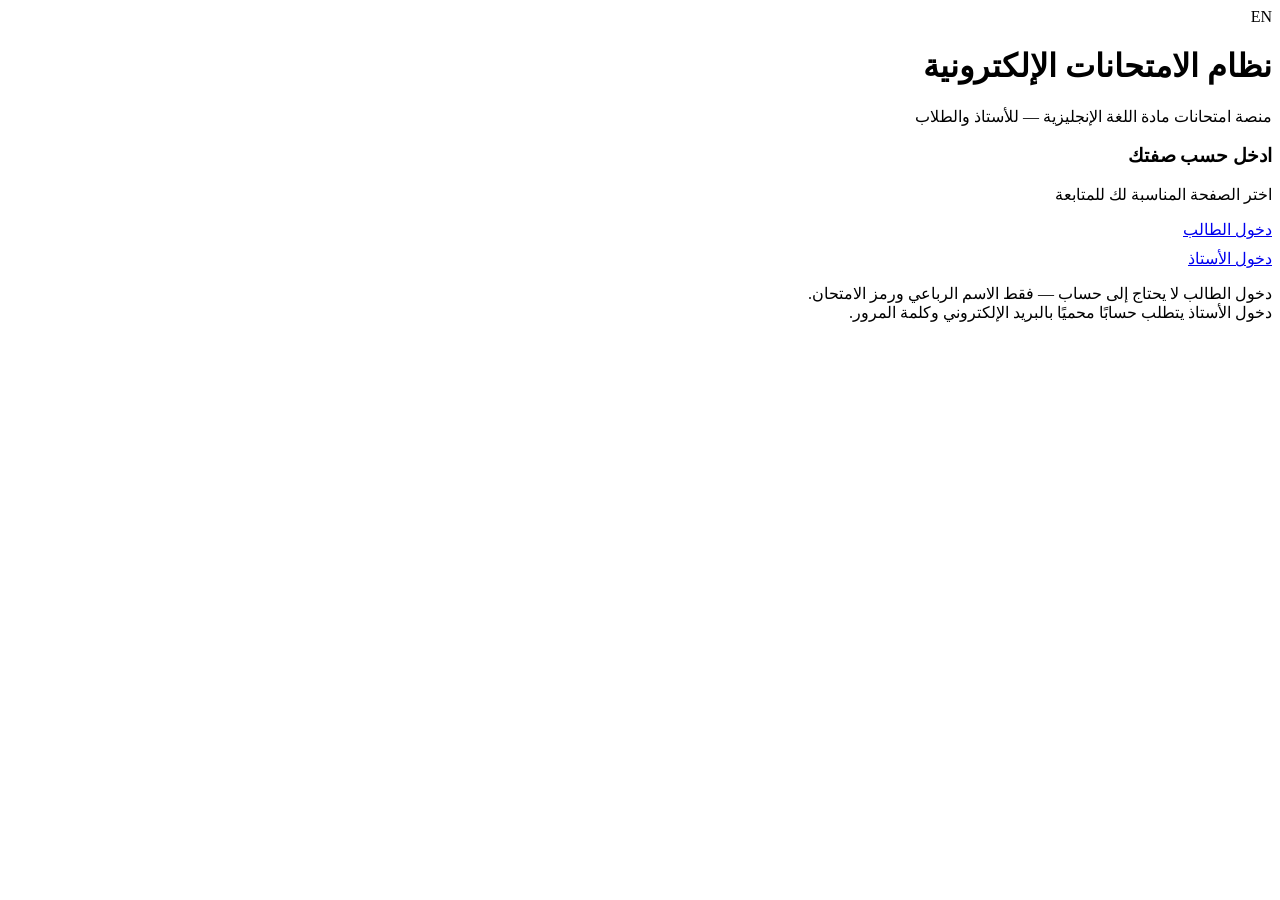
==== index.html @ 220fe3d7 "Add files via upload" ====
<!DOCTYPE html>
<html lang="ar" dir="rtl">
<head>
<meta charset="UTF-8" />
<meta name="viewport" content="width=device-width, initial-scale=1" />
<title>نظام الامتحانات الإلكترونية — اللغة الإنجليزية</title>
<link rel="stylesheet" href="css/style.css" />
</head>
<body>
  <div class="center-page">
    <div class="container-narrow text-center">
      <div class="login-hero">
        <div class="mark">EN</div>
        <h1>نظام الامتحانات الإلكترونية</h1>
        <p class="muted">منصة امتحانات مادة اللغة الإنجليزية — للأستاذ والطلاب</p>
      </div>

      <div class="card">
        <h3>ادخل حسب صفتك</h3>
        <p class="muted small mb-0">اختر الصفحة المناسبة لك للمتابعة</p>
        <div class="mt-16" style="display:flex; flex-direction:column; gap:10px;">
          <a class="btn btn-primary btn-block" href="student-login.html">دخول الطالب</a>
          <a class="btn btn-outline btn-block" href="teacher-login.html">دخول الأستاذ</a>
        </div>
      </div>

      <p class="muted small mt-24">
        دخول الطالب لا يحتاج إلى حساب — فقط الاسم الرباعي ورمز الامتحان.<br />
        دخول الأستاذ يتطلب حسابًا محميًا بالبريد الإلكتروني وكلمة المرور.
      </p>
    </div>
  </div>
</body>
</html>
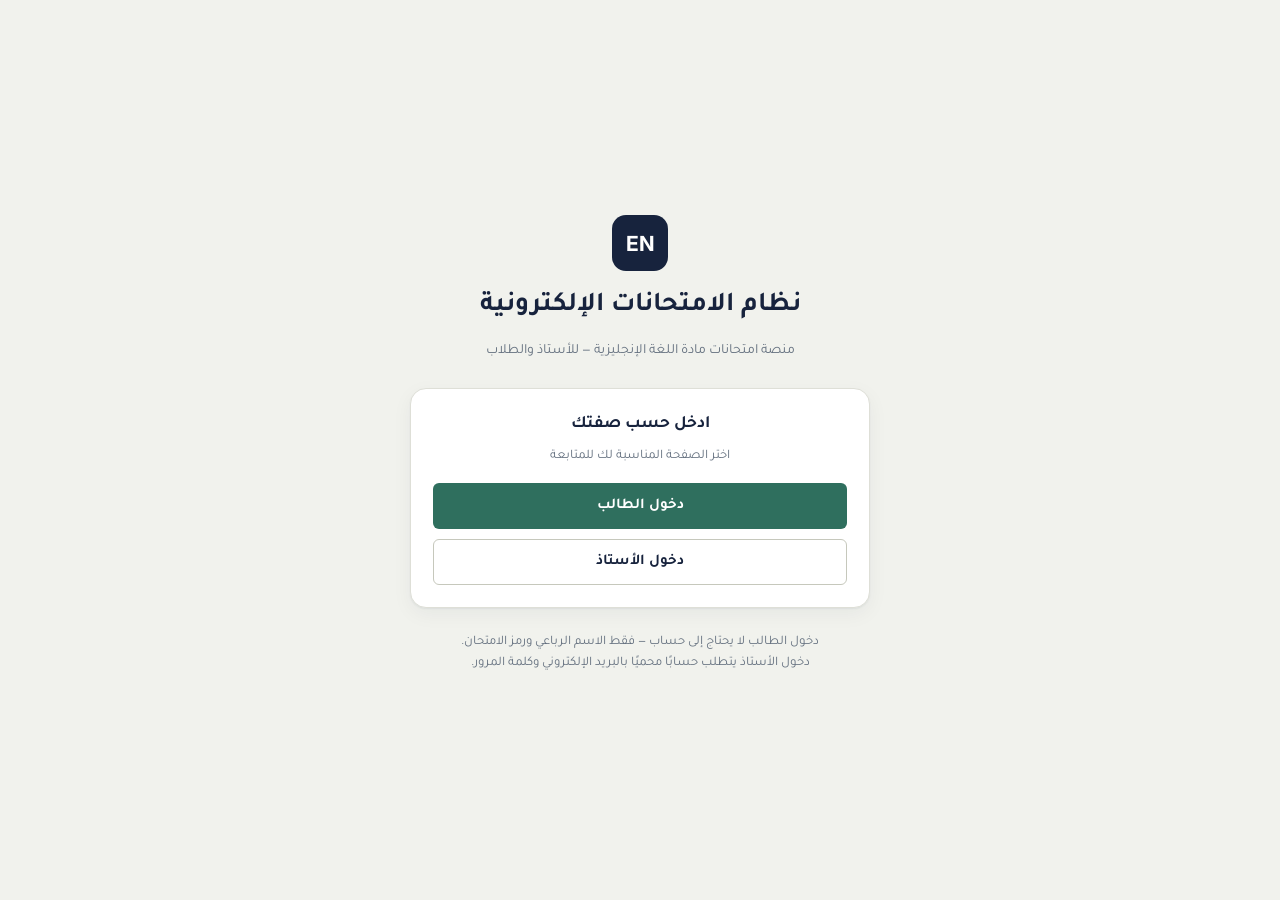
==== commit 4d48183d: "Add files via upload" ====
--- a/index.html
+++ b/index.html
@@ -4,7 +4,7 @@
 <meta charset="UTF-8" />
 <meta name="viewport" content="width=device-width, initial-scale=1" />
 <title>نظام الامتحانات الإلكترونية — اللغة الإنجليزية</title>
-<link rel="stylesheet" href="css/style.css" />
+<link rel="stylesheet" href="style.css" />
 </head>
 <body>
   <div class="center-page">
--- a/style.css
+++ b/style.css
@@ -0,0 +1,280 @@
+/* =====================================================================
+   نظام الامتحانات الإلكترونية — ورقة الأنماط الرئيسية
+   فلسفة التصميم: لوحة أستاذ هادئة تشبه سجل تصحيح ورقي منظّم — حبر
+   كحلي داكن + أخضر أكاديمي هادئ للأفعال الإيجابية + كهرمان محروق
+   للتنبيهات. واجهة الطالب أبسط بكثير: بطاقة واحدة، تركيز كامل،
+   بلا عناصر جانبية.
+   ===================================================================== */
+
+@import url('https://fonts.googleapis.com/css2?family=Tajawal:wght@400;500;700;900&family=Inter:wght@400;500;600;700&display=swap');
+
+:root{
+  --ink: #17233D;
+  --ink-soft: #3B4A63;
+  --muted: #64707F;
+  --paper: #F1F2ED;
+  --surface: #FFFFFF;
+  --line: #DEDFD7;
+  --line-strong: #C6C8BC;
+
+  --accent: #2F6F5E;
+  --accent-dark: #1F4F42;
+  --accent-tint: #E4EEE9;
+
+  --warn: #B5542A;
+  --warn-tint: #F7E9DF;
+
+  --danger: #A23B3B;
+  --danger-tint: #F6E4E1;
+
+  --info: #2C5985;
+  --info-tint: #E4EDF5;
+
+  --radius-s: 6px;
+  --radius-m: 10px;
+  --radius-l: 16px;
+  --shadow: 0 1px 2px rgba(23,35,61,.06), 0 6px 20px rgba(23,35,61,.05);
+}
+
+*{box-sizing:border-box;}
+html,body{margin:0;padding:0;}
+body{
+  font-family:'Tajawal', 'Inter', sans-serif;
+  background:var(--paper);
+  color:var(--ink);
+  line-height:1.6;
+  min-height:100vh;
+}
+body[dir="rtl"]{direction:rtl;}
+
+/* نص إنجليزي داخل سياق عربي: يبقى LTR بغض النظر عن اتجاه الصفحة */
+.ltr, .exam-code, .timer, input[type="email"], .mono{
+  direction:ltr;
+  unicode-bidi:isolate;
+  font-family:'Inter', sans-serif;
+  text-align:left;
+}
+
+h1,h2,h3,h4{
+  font-family:'Tajawal', sans-serif;
+  font-weight:700;
+  color:var(--ink);
+  margin:0 0 .4em;
+}
+h1{font-size:1.7rem;}
+h2{font-size:1.3rem;}
+h3{font-size:1.08rem;}
+p{margin:0 0 .8em; color:var(--ink-soft);}
+a{color:var(--accent-dark);}
+
+/* ---------- الحاويات العامة ---------- */
+.page{max-width:1180px; margin:0 auto; padding:28px 20px 60px;}
+.center-page{
+  min-height:100vh; display:flex; align-items:center; justify-content:center;
+  padding:20px;
+}
+.container-narrow{max-width:460px; width:100%;}
+
+/* ---------- شريط التنقل العلوي ---------- */
+.topbar{
+  background:var(--surface);
+  border-bottom:1px solid var(--line);
+  padding:14px 24px;
+  display:flex; align-items:center; justify-content:space-between; gap:12px;
+  position:sticky; top:0; z-index:20;
+}
+.topbar .brand{display:flex; align-items:center; gap:10px; font-weight:700; font-size:1.05rem;}
+.brand .mark{
+  width:34px; height:34px; border-radius:8px; background:var(--ink);
+  color:#fff; display:flex; align-items:center; justify-content:center;
+  font-family:'Inter'; font-weight:700; font-size:.95rem;
+}
+.topbar .user-chip{display:flex; align-items:center; gap:10px; color:var(--muted); font-size:.92rem;}
+
+/* ---------- تخطيط لوحة الأستاذ (شريط جانبي) ---------- */
+.dash{display:flex; min-height:100vh;}
+.sidebar{
+  width:230px; flex:0 0 230px; background:var(--ink); color:#EDEFEA;
+  padding:22px 16px; position:sticky; top:0; height:100vh;
+}
+.sidebar .brand{color:#fff; font-weight:700; padding:0 6px 22px; font-size:1.05rem; display:flex; gap:10px; align-items:center;}
+.sidebar nav a{
+  display:block; color:#C7CEDB; text-decoration:none; padding:10px 12px;
+  border-radius:var(--radius-s); margin-bottom:4px; font-size:.94rem;
+}
+.sidebar nav a.active, .sidebar nav a:hover{background:rgba(255,255,255,.09); color:#fff;}
+.dash-main{flex:1; min-width:0;}
+.dash-content{padding:26px 30px 60px; max-width:1100px;}
+.dash-header{
+  background:var(--surface); border-bottom:1px solid var(--line);
+  padding:16px 30px; display:flex; align-items:center; justify-content:space-between;
+  position:sticky; top:0; z-index:15;
+}
+
+/* ---------- بطاقات ---------- */
+.card{
+  background:var(--surface); border:1px solid var(--line); border-radius:var(--radius-l);
+  padding:22px; box-shadow:var(--shadow);
+}
+.card + .card{margin-top:18px;}
+
+.stat-grid{display:grid; grid-template-columns:repeat(auto-fit, minmax(160px,1fr)); gap:14px; margin-bottom:22px;}
+.stat-card{
+  background:var(--surface); border:1px solid var(--line); border-radius:var(--radius-m);
+  padding:16px 18px;
+}
+.stat-card .num{font-family:'Inter'; font-size:1.7rem; font-weight:700; color:var(--ink);}
+.stat-card .label{color:var(--muted); font-size:.86rem; margin-top:2px;}
+
+/* ---------- أزرار ---------- */
+.btn{
+  display:inline-flex; align-items:center; justify-content:center; gap:6px;
+  border:1px solid transparent; border-radius:var(--radius-s);
+  padding:10px 18px; font-size:.94rem; font-weight:600; cursor:pointer;
+  font-family:inherit; transition:background .15s, border-color .15s, opacity .15s;
+  text-decoration:none;
+}
+.btn:disabled{opacity:.55; cursor:not-allowed;}
+.btn-primary{background:var(--accent); color:#fff;}
+.btn-primary:hover:not(:disabled){background:var(--accent-dark);}
+.btn-outline{background:transparent; border-color:var(--line-strong); color:var(--ink);}
+.btn-outline:hover:not(:disabled){background:var(--paper);}
+.btn-danger{background:var(--danger); color:#fff;}
+.btn-danger:hover:not(:disabled){background:#832d2d;}
+.btn-warn{background:var(--warn); color:#fff;}
+.btn-sm{padding:6px 12px; font-size:.82rem;}
+.btn-block{width:100%;}
+.btn-link{background:none; border:none; color:var(--accent-dark); cursor:pointer; padding:0; font-weight:600; text-decoration:underline; font-size:.9rem;}
+
+/* ---------- نماذج ---------- */
+.field{margin-bottom:16px;}
+.field label{display:block; font-size:.88rem; font-weight:600; color:var(--ink-soft); margin-bottom:6px;}
+.field .hint{font-size:.78rem; color:var(--muted); margin-top:4px;}
+input[type="text"], input[type="password"], input[type="email"],
+input[type="number"], input[type="datetime-local"], textarea, select{
+  width:100%; padding:11px 13px; border:1px solid var(--line-strong); border-radius:var(--radius-s);
+  font-size:.95rem; font-family:inherit; background:#fff; color:var(--ink);
+}
+textarea{resize:vertical; min-height:80px;}
+input:focus, textarea:focus, select:focus{
+  outline:2px solid var(--accent); outline-offset:1px; border-color:var(--accent);
+}
+.form-row{display:flex; gap:14px; flex-wrap:wrap;}
+.form-row > .field{flex:1; min-width:180px;}
+
+/* ---------- تنبيهات ---------- */
+.alert{
+  padding:12px 16px; border-radius:var(--radius-m); font-size:.9rem; margin-bottom:16px;
+  border:1px solid transparent; display:flex; gap:10px; align-items:flex-start;
+}
+.alert-success{background:var(--accent-tint); color:var(--accent-dark); border-color:#BFDBCF;}
+.alert-error{background:var(--danger-tint); color:var(--danger); border-color:#E7C3BE;}
+.alert-warn{background:var(--warn-tint); color:var(--warn); border-color:#E9CBB2;}
+.alert-info{background:var(--info-tint); color:var(--info); border-color:#C4D6E7;}
+.hidden{display:none !important;}
+
+/* ---------- شارات الحالة ---------- */
+.badge{display:inline-block; padding:3px 11px; border-radius:99px; font-size:.78rem; font-weight:600;}
+.badge-draft{background:#EAEAE4; color:#5A5D53;}
+.badge-published{background:var(--accent-tint); color:var(--accent-dark);}
+.badge-closed{background:var(--danger-tint); color:var(--danger);}
+.badge-progress{background:var(--info-tint); color:var(--info);}
+.badge-submitted{background:var(--accent-tint); color:var(--accent-dark);}
+.badge-graded{background:#EDE6F5; color:#5B3E85;}
+
+/* ---------- جداول ---------- */
+table{width:100%; border-collapse:collapse; font-size:.92rem;}
+th, td{padding:11px 12px; text-align:right; border-bottom:1px solid var(--line);}
+body[dir="rtl"] table{text-align:right;}
+th{color:var(--muted); font-weight:600; font-size:.82rem;}
+tbody tr:hover{background:var(--paper);}
+.table-wrap{overflow-x:auto;}
+.row-link{cursor:pointer;}
+.row-link:hover{background:var(--accent-tint) !important;}
+
+/* ---------- نافذة تأكيد (Modal) ---------- */
+.modal-backdrop{
+  position:fixed; inset:0; background:rgba(23,35,61,.5); display:flex;
+  align-items:center; justify-content:center; z-index:100; padding:20px;
+}
+.modal{
+  background:#fff; border-radius:var(--radius-l); padding:24px; max-width:420px; width:100%;
+  box-shadow:0 20px 50px rgba(0,0,0,.25);
+}
+.modal .actions{display:flex; gap:10px; justify-content:flex-end; margin-top:18px;}
+
+/* ---------- صفحات الدخول ---------- */
+.login-hero{
+  text-align:center; margin-bottom:26px;
+}
+.login-hero .mark{
+  width:56px; height:56px; border-radius:14px; background:var(--ink); color:#fff;
+  display:flex; align-items:center; justify-content:center; margin:0 auto 14px;
+  font-family:'Inter'; font-weight:700; font-size:1.3rem;
+}
+.role-switch{display:flex; gap:8px; justify-content:center; margin-top:16px; font-size:.88rem;}
+
+/* ---------- بطاقة سؤال (إنشاء/إدارة الأسئلة) ---------- */
+.q-card{border:1px solid var(--line); border-radius:var(--radius-m); padding:16px; margin-bottom:12px; background:#fff;}
+.q-card .q-head{display:flex; justify-content:space-between; align-items:center; margin-bottom:10px;}
+.q-order-btns{display:flex; flex-direction:column; gap:2px;}
+.q-order-btns button{border:1px solid var(--line-strong); background:#fff; border-radius:4px; width:26px; height:22px; cursor:pointer;}
+.opt-row{display:flex; align-items:center; gap:10px; margin-bottom:8px;}
+.opt-row input[type="text"]{flex:1;}
+
+/* ---------- صفحة الامتحان (واجهة الطالب) ---------- */
+.exam-shell{max-width:760px; margin:0 auto; padding:0 16px 80px;}
+.exam-topbar{
+  position:sticky; top:0; background:var(--surface); border-bottom:1px solid var(--line);
+  padding:14px 18px; display:flex; align-items:center; justify-content:space-between;
+  z-index:30; margin-bottom:20px;
+}
+.timer{
+  font-size:1.4rem; font-weight:700; background:var(--ink); color:#fff;
+  padding:6px 16px; border-radius:var(--radius-s); letter-spacing:1px;
+}
+.timer.danger{background:var(--danger); animation:pulse 1s infinite;}
+@keyframes pulse{0%,100%{opacity:1;}50%{opacity:.72;}}
+.question-block{margin-bottom:22px;}
+.question-block .qn{font-size:.82rem; color:var(--muted); margin-bottom:4px; font-weight:600;}
+.question-block .qtext{font-size:1.02rem; font-weight:500; color:var(--ink); margin-bottom:14px;}
+.choice{
+  display:flex; align-items:center; gap:10px; padding:12px 14px; border:1px solid var(--line-strong);
+  border-radius:var(--radius-m); margin-bottom:8px; cursor:pointer; background:#fff;
+}
+.choice:hover{border-color:var(--accent);}
+.choice.selected{border-color:var(--accent); background:var(--accent-tint);}
+.choice input{accent-color:var(--accent);}
+.violation-toast{
+  position:fixed; bottom:18px; inset-inline:0; margin:0 auto; max-width:420px;
+  background:var(--warn); color:#fff; padding:12px 18px; border-radius:var(--radius-m);
+  box-shadow:0 10px 30px rgba(0,0,0,.25); z-index:200; text-align:center; font-size:.9rem;
+}
+
+/* منع تحديد النص أثناء الامتحان (أفضل بديل داخل حدود المتصفح) */
+.no-select{user-select:none; -webkit-user-select:none;}
+
+/* ---------- مساعدات عامة ---------- */
+.flex{display:flex;}
+.flex-between{display:flex; align-items:center; justify-content:space-between;}
+.gap-8{gap:8px;} .gap-12{gap:12px;} .gap-16{gap:16px;}
+.mt-8{margin-top:8px;} .mt-16{margin-top:16px;} .mt-24{margin-top:24px;}
+.mb-0{margin-bottom:0;}
+.muted{color:var(--muted); font-size:.88rem;}
+.text-center{text-align:center;}
+.small{font-size:.82rem;}
+.empty-state{text-align:center; padding:50px 20px; color:var(--muted);}
+.spinner{
+  width:18px; height:18px; border:2px solid rgba(255,255,255,.4); border-top-color:#fff;
+  border-radius:50%; display:inline-block; animation:spin .7s linear infinite;
+}
+@keyframes spin{to{transform:rotate(360deg);}}
+
+@media (max-width: 860px){
+  .dash{flex-direction:column;}
+  .sidebar{width:100%; flex:none; height:auto; position:static; padding:14px;}
+  .sidebar nav{display:flex; overflow-x:auto; gap:4px;}
+  .sidebar nav a{white-space:nowrap; margin-bottom:0;}
+  .dash-content{padding:18px 14px;}
+  .form-row{flex-direction:column;}
+}
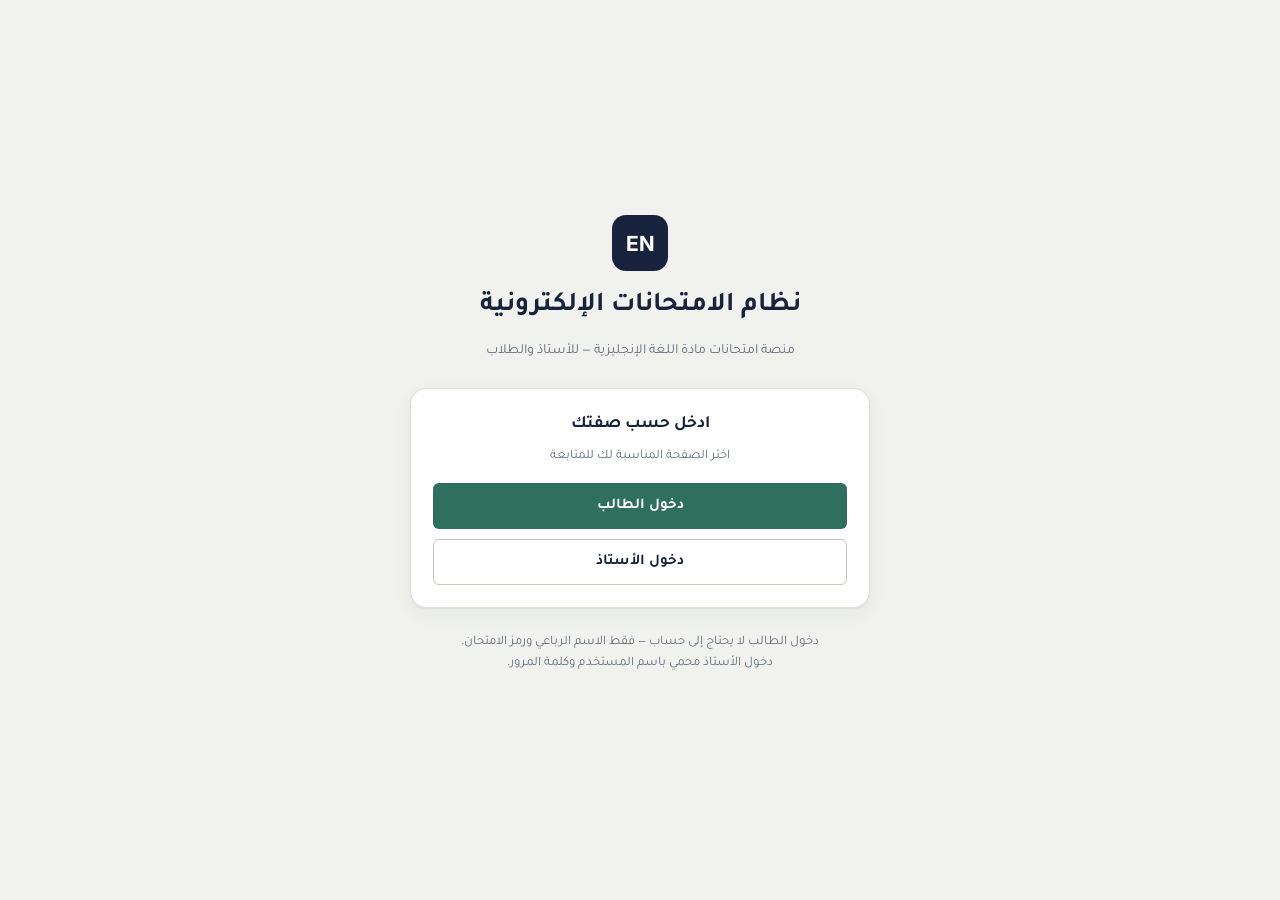
==== commit 13e20929: "Add files via upload" ====
--- a/index.html
+++ b/index.html
@@ -26,7 +26,7 @@
 
       <p class="muted small mt-24">
         دخول الطالب لا يحتاج إلى حساب — فقط الاسم الرباعي ورمز الامتحان.<br />
-        دخول الأستاذ يتطلب حسابًا محميًا بالبريد الإلكتروني وكلمة المرور.
+        دخول الأستاذ محمي باسم المستخدم وكلمة المرور.
       </p>
     </div>
   </div>
